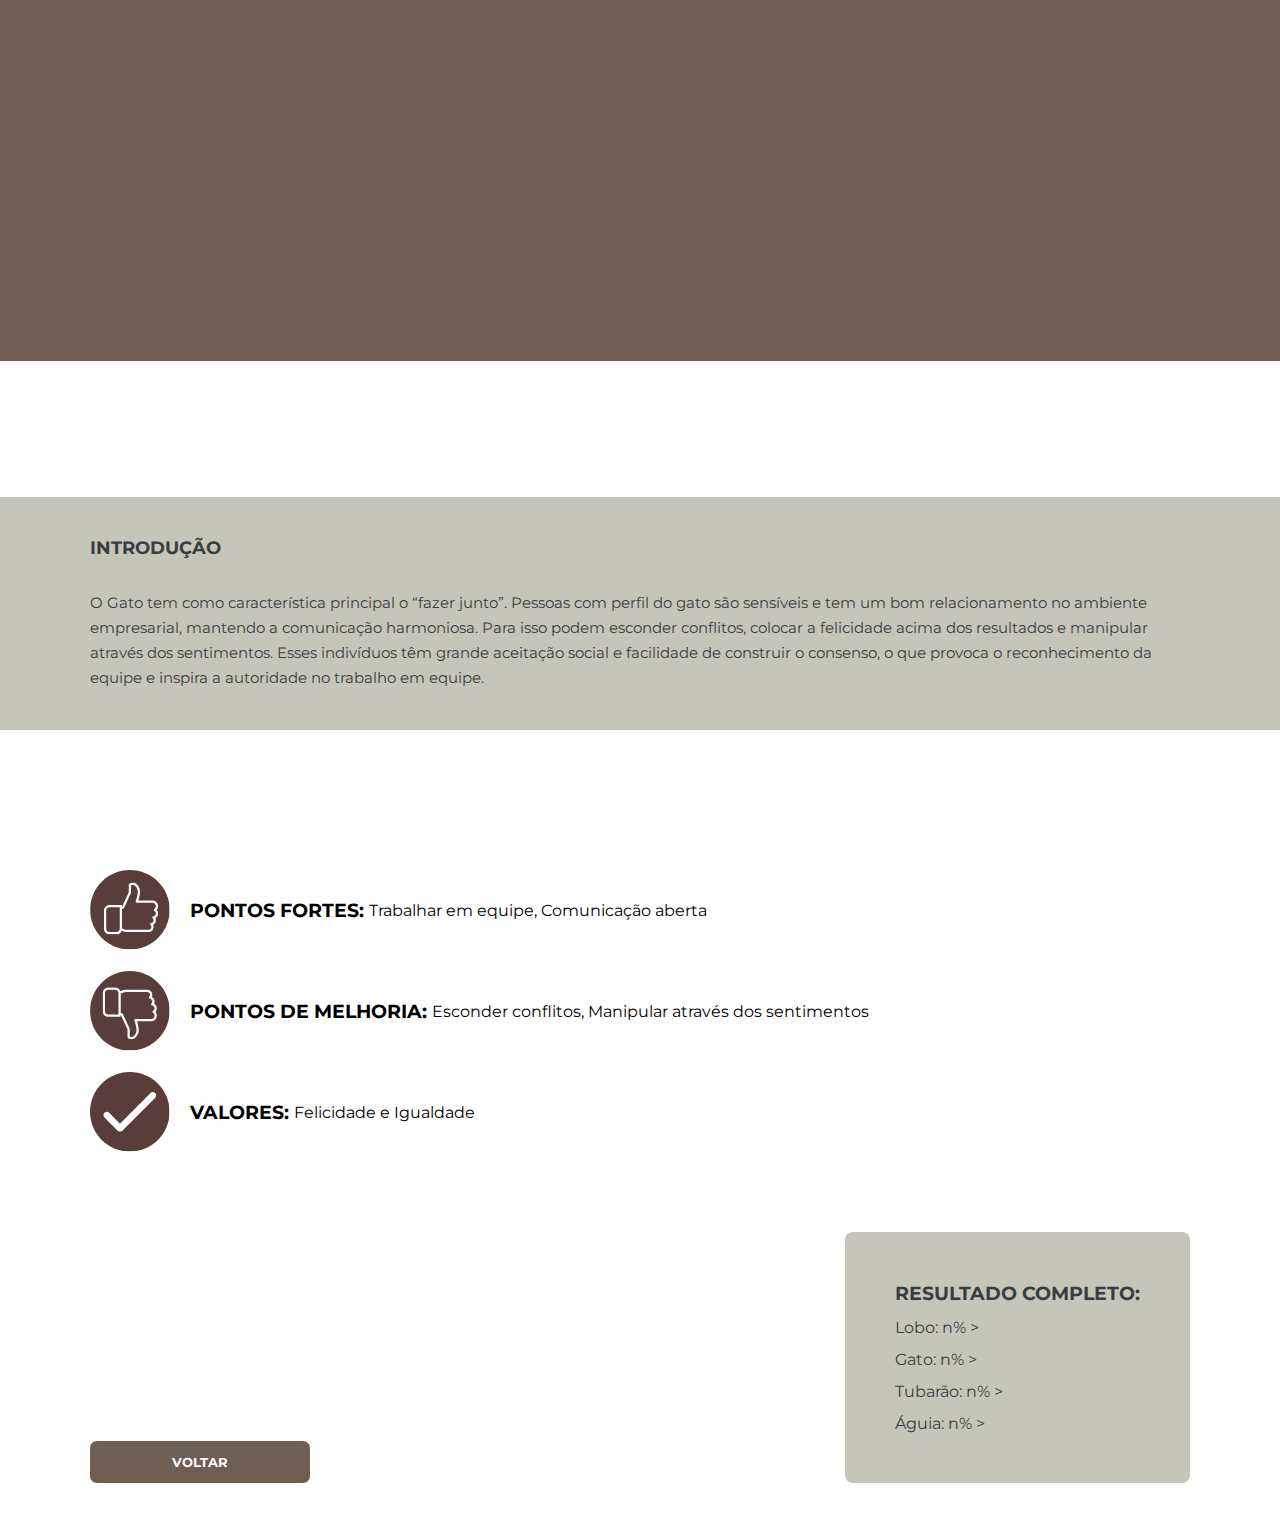
==== index-g.html @ 2a0bb1b1 "Add files via upload" ====
<!DOCTYPE html>
<html lang="en">
<head>
    <meta charset="UTF-8">
    <meta name="viewport" content="width=device-width, initial-scale=1.0">
    <title>Teste IBC - Gato</title>
    <link rel="stylesheet" href="style.css">
    <style>
        @import url('https://fonts.googleapis.com/css2?family=Montserrat&display=swap');
    </style>
</head>
<body>
    <div class="section-1">
        <header id="header-gato">   
            <img src="gato.svg" alt="ilustração de lobo">
            <div class="titulo">
                <h1>GATO</h1>
                <h3>Seus resultados: n%</h3>
            </div>
            
        </header> 
        <div class="intro">
            <h3>INTRODUÇÃO</h3>
            <p>O Gato tem como característica principal o “fazer junto”. Pessoas com perfil do gato são sensíveis e tem um bom 
                relacionamento no ambiente empresarial, mantendo a comunicação harmoniosa. Para isso podem esconder conflitos, 
                colocar a felicidade acima dos resultados e manipular através dos sentimentos.
                Esses indivíduos têm grande aceitação social e facilidade de construir o consenso, o que provoca o reconhecimento da 
                equipe e inspira a autoridade no trabalho em equipe.</p>
        </div>
    </div>
    <div class="caracteristicas">
        <div class="box">
            <img src="strenghts-g.svg">
            <p><h3>PONTOS FORTES: </h3>
                Trabalhar em equipe, Comunicação aberta
            </p>
        </div>
        <div class="box">
            <img src="weakness-g.svg">
            <p><h3>PONTOS DE MELHORIA: </h3>
                Esconder conflitos, Manipular através dos sentimentos
            </p>
        </div>
        <div class="box">
            <img src="values-g.svg">
            <p><h3>VALORES: </h3>
                Felicidade e Igualdade
            </p>
        </div>
    </div>
    <div class="fim">
        <button id="retornar-gato">VOLTAR</button>
        <div class="resultados">   
            <h3>RESULTADO COMPLETO:</h3>
            <a href="index-l.html">Lobo: n% ></a> 
            <a href="#">Gato: n% ></a> 
            <a href="index-t.html">Tubarão: n% ></a> 
            <a href="index-a.html">Águia: n% ></a> 
        </div>

    </div>
</body>
</html>
---- style.css ----
*{
    margin: 0px;
    padding: 0px;
    font-family: 'Montserrat', sans-serif;
}

.section-1{
    display: flex;
    padding-bottom: 0px;
    flex-direction: column;
    align-items: flex-start;
    gap: 76px;
}

#header-lobo{
    font-size: 40px;
    width: 100%;
    max-height: 321px;
    background: #546a7b;
    color:#fdfdff;
    display: flex;
    flex-direction: row;
    justify-content: space-evenly;
    align-self: start;
    padding: 20px 0px;
}

#header-gato{
    font-size: 40px;
    width: 100%;
    max-height: 321px;
    background: #6f5e53;
    color:#fdfdff;
    display: flex;
    flex-direction: row;
    justify-content: space-evenly;
    align-self: start;
    padding: 20px 0px;
}


#header-tub{
    font-size: 40px;
    width: 100%;
    max-height: 321px;
    background: #0b7a75;
    color:#fdfdff;
    display: flex;
    flex-direction: row;
    justify-content: space-evenly;
    align-self: start;
    padding: 20px 0px;
}

#header-aguia{
    font-size: 40px;
    width: 100%;
    max-height: 321px;
    background: #240046;
    color:#fdfdff;
    display: flex;
    flex-direction: row;
    justify-content: space-evenly;
    align-self: start;
    padding: 20px 0px;
}

.titulo{
    display: flex;
    flex-direction: column;
    align-items: center;
    align-self: center;
}

.intro{
    margin-top: 60px;
    color: #393d3f;
    font-size: 15px;
    background: #c6c5b9;
    height: auto;
    padding: 40px 90px;
    display: flex;
    flex-direction: column;
    align-items: flex-start;
    gap: 32px;
}

.intro p {
    line-height: 25px;
}

.caracteristicas{
    margin-top: 100px;
    display: inline-flex;
    padding: 40px 90px;
    flex-direction: column;
    align-items: flex-start;
    gap: 21px;
}

.box{
    display: flex;
    flex-direction: row;
    align-items: center;
}
.box img {
    width: 80px;
    height: auto;
    margin-right: 20px;
}
.box h3 {
    margin-right: 5px;
}

.fim{
    padding: 40px 90px;
    display: flex;
    justify-content: space-between;
    align-items: flex-end;
}

.resultados{
    padding: 50px;
    gap: 13px;
    flex-shrink: 0;
    color:#393d3f;
    background-color: #c6c5b9;
    border-radius: 0.5em;
    display: grid;
}

a{
    text-decoration: none;
    color:#393d3f;
    ;
}

#retornar-lobo{
    font-weight: bold;
    color:#fdfdff;
    background-color: #546a7b;
    border: #546a7b solid;
    border-radius: 0.5em;
    width: 20%;
    height: fit-content;
    padding: 10px;
}

#retornar-gato{
    font-weight: bold;
    color:#fdfdff;
    background-color: #6f5e53;
    border: #6f5e53 solid;
    border-radius: 0.5em;
    width: 20%;
    height: fit-content;
    padding: 10px;
}

#retornar-tub{
    font-weight: bold;
    color:#fdfdff;
    background-color: #0b7a75;
    border: #0b7a75 solid;
    border-radius: 0.5em;
    width: 20%;
    height: fit-content;
    padding: 10px;
}

#retornar-aguia{
    font-weight: bold;
    color:#fdfdff;
    background-color: #240046;
    border: #240046 solid;
    border-radius: 0.5em;
    width: 20%;
    height: fit-content;
    padding: 10px;
}

#retornar :hover{
    cursor:pointer;
}
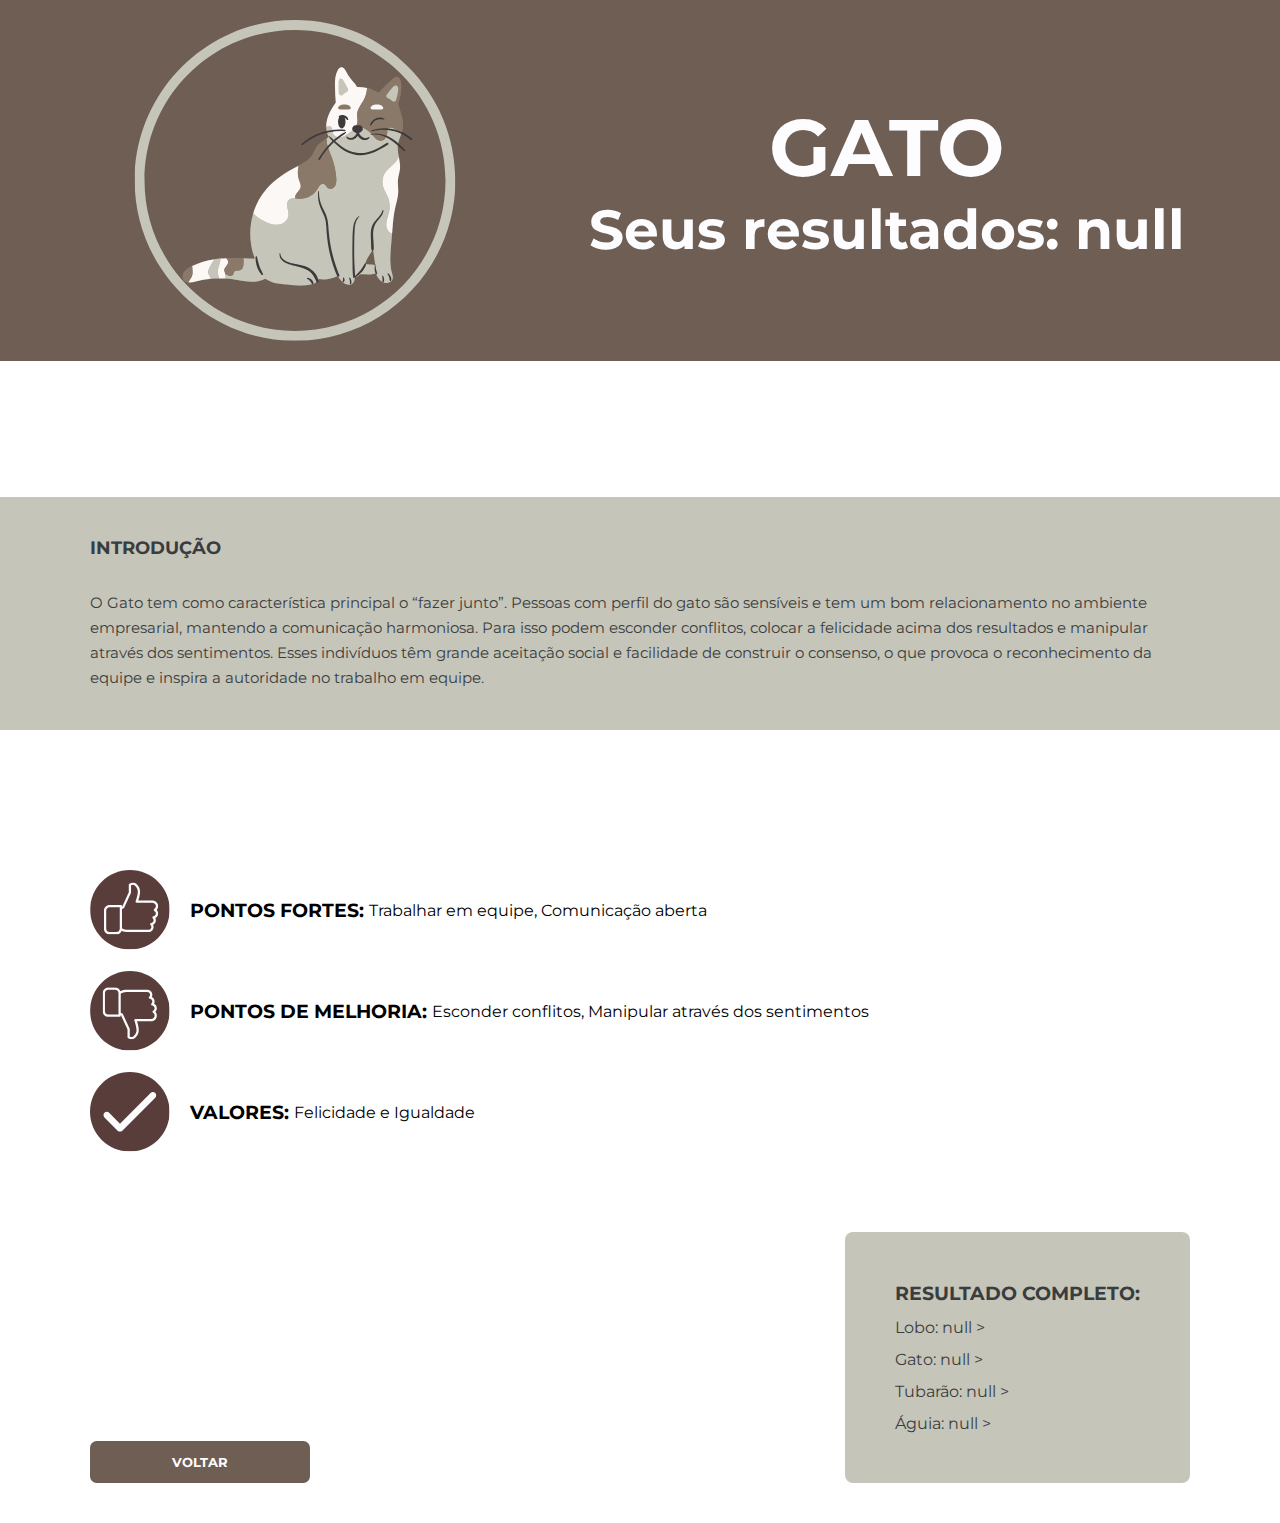
==== commit 90e14048: "Add files via upload" ====
--- a/index-g.html
+++ b/index-g.html
@@ -5,6 +5,8 @@
     <meta name="viewport" content="width=device-width, initial-scale=1.0">
     <title>Teste IBC - Gato</title>
     <link rel="stylesheet" href="style.css">
+    <link rel="shortcut icon" href="./icon.png">
+
     <style>
         @import url('https://fonts.googleapis.com/css2?family=Montserrat&display=swap');
     </style>
@@ -12,10 +14,10 @@
 <body>
     <div class="section-1">
         <header id="header-gato">   
-            <img src="gato.svg" alt="ilustração de lobo">
+            <img src="./gato.svg" alt="ilustração de lobo">
             <div class="titulo">
                 <h1>GATO</h1>
-                <h3>Seus resultados: n%</h3>
+                <h3 id="porcentagem">Seus resultados: n%</h3>
             </div>
             
         </header> 
@@ -30,26 +32,26 @@
     </div>
     <div class="caracteristicas">
         <div class="box">
-            <img src="strenghts-g.svg">
+            <img src="./strenghts-g.svg">
             <p><h3>PONTOS FORTES: </h3>
                 Trabalhar em equipe, Comunicação aberta
             </p>
         </div>
         <div class="box">
-            <img src="weakness-g.svg">
+            <img src="./weakness-g.svg">
             <p><h3>PONTOS DE MELHORIA: </h3>
                 Esconder conflitos, Manipular através dos sentimentos
             </p>
         </div>
         <div class="box">
-            <img src="values-g.svg">
+            <img src="./values-g.svg">
             <p><h3>VALORES: </h3>
                 Felicidade e Igualdade
             </p>
         </div>
     </div>
     <div class="fim">
-        <button id="retornar-gato">VOLTAR</button>
+        <button id="retornar-gato" onclick="window.open('./questionario.html')">VOLTAR</button>
         <div class="resultados">   
             <h3>RESULTADO COMPLETO:</h3>
             <a href="index-l.html">Lobo: n% ></a> 
@@ -59,5 +61,17 @@
         </div>
 
     </div>
+    <script>
+        document.querySelector('#porcentagem').innerHTML = `
+        <h3>Seus resultados: ${localStorage.getItem('porcGato')}</h3>
+        ` 
+        document.querySelector('.resultados').innerHTML = ` 
+        <h3>RESULTADO COMPLETO:</h3>
+            <a href="index-l.html">Lobo: ${localStorage.getItem('porcLobo')} ></a> 
+            <a href="index-g.html">Gato: ${localStorage.getItem('porcGato')} ></a> 
+            <a href="index-t.html">Tubarão: ${localStorage.getItem('porcTubarao')} ></a> 
+            <a href="index-a.html">Águia: ${localStorage.getItem('porcAguia')} ></a>
+        `
+    </script>
 </body>
 </html>--- a/style.css
+++ b/style.css
@@ -63,6 +63,11 @@
     justify-content: space-evenly;
     align-self: start;
     padding: 20px 0px;
+}
+
+img{
+    width:400px;
+    height: auto;
 }
 
 .titulo{
@@ -179,7 +184,19 @@
     padding: 10px;
 }
 
-#retornar :hover{
-    cursor:pointer;
-}
-
+#retornar-gato :hover{
+    cursor:pointer;
+}
+
+#retornar-lobo :hover{
+    cursor:pointer;
+}
+
+#retornar-tub :hover{
+    cursor:pointer;
+}
+
+#retornar-aguia :hover{
+    cursor:pointer;
+}
+
